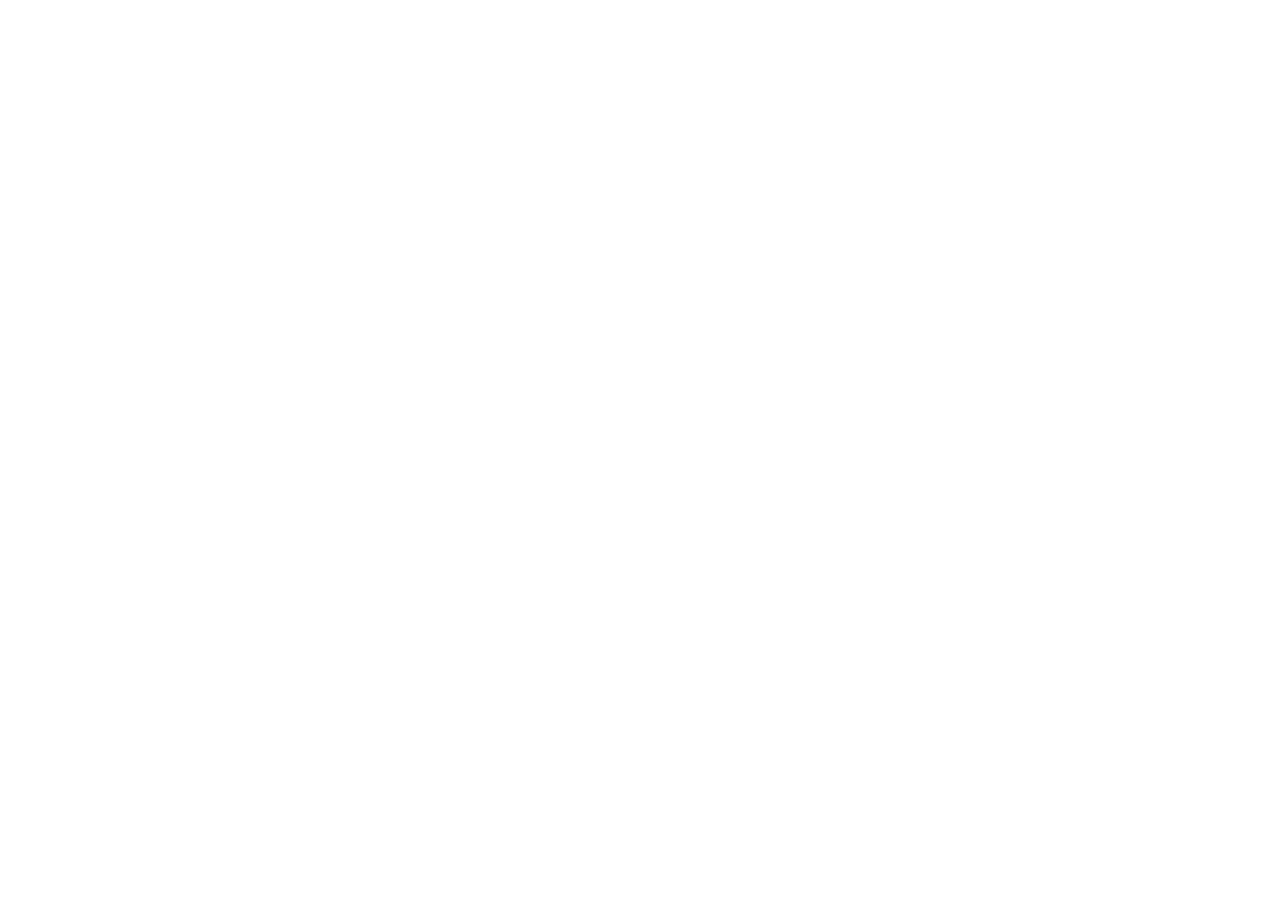
==== index.html @ 193b1db3 "structure" ====
<!DOCTYPE html>
<html lang="en">

<head>
    <meta charset="UTF-8">
    <meta name="viewport" content="width=device-width, initial-scale=1.0">
    <title>Document</title>
</head>

<body>

</body>

</html>
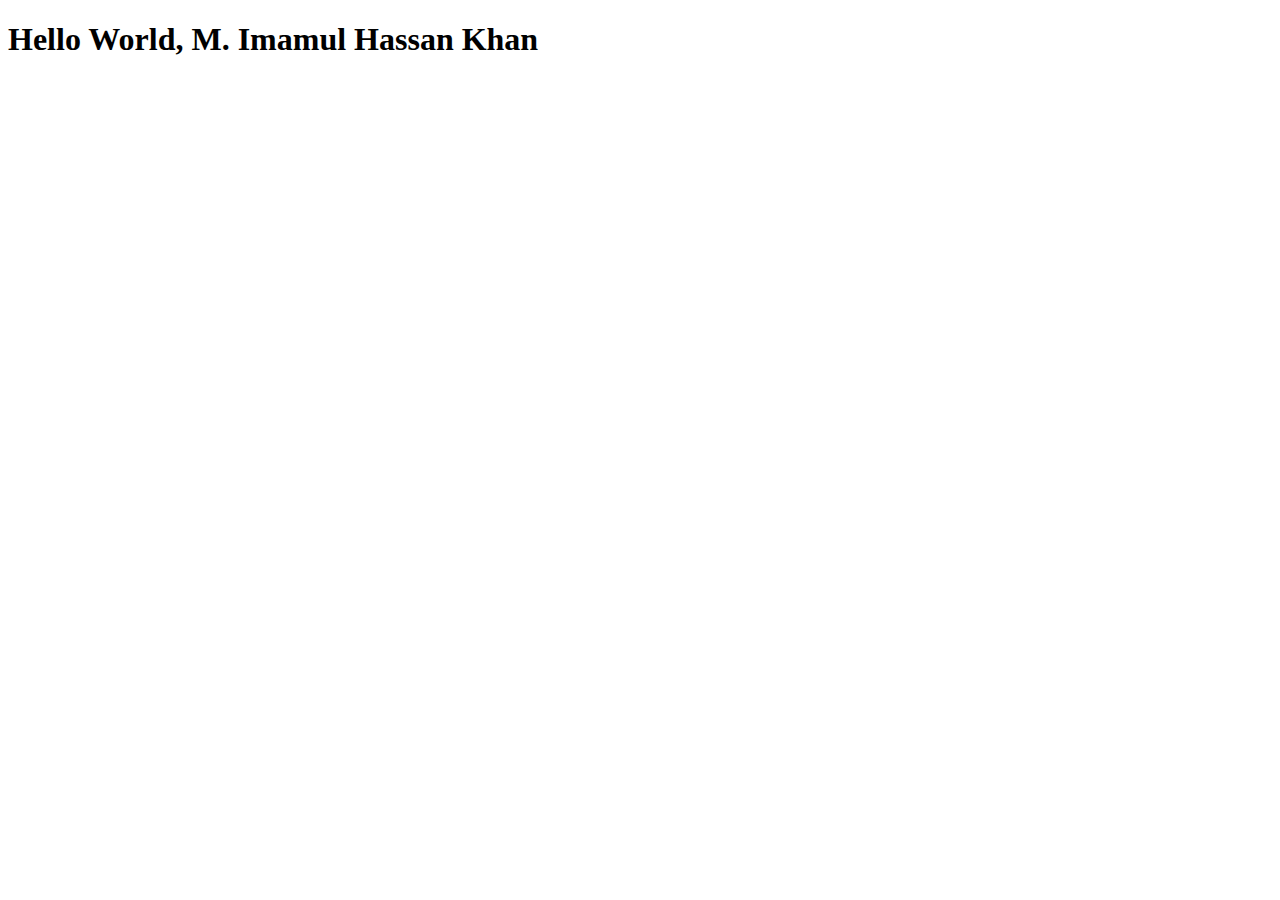
==== commit 7c658c6a: "enter hello world" ====
--- a/index.html
+++ b/index.html
@@ -4,11 +4,11 @@
 <head>
     <meta charset="UTF-8">
     <meta name="viewport" content="width=device-width, initial-scale=1.0">
-    <title>Document</title>
+    <title>M. Imamul Hassan Khan</title>
 </head>
 
 <body>
-
+    <h1>Hello World, M. Imamul Hassan Khan</h1>
 </body>
 
 </html>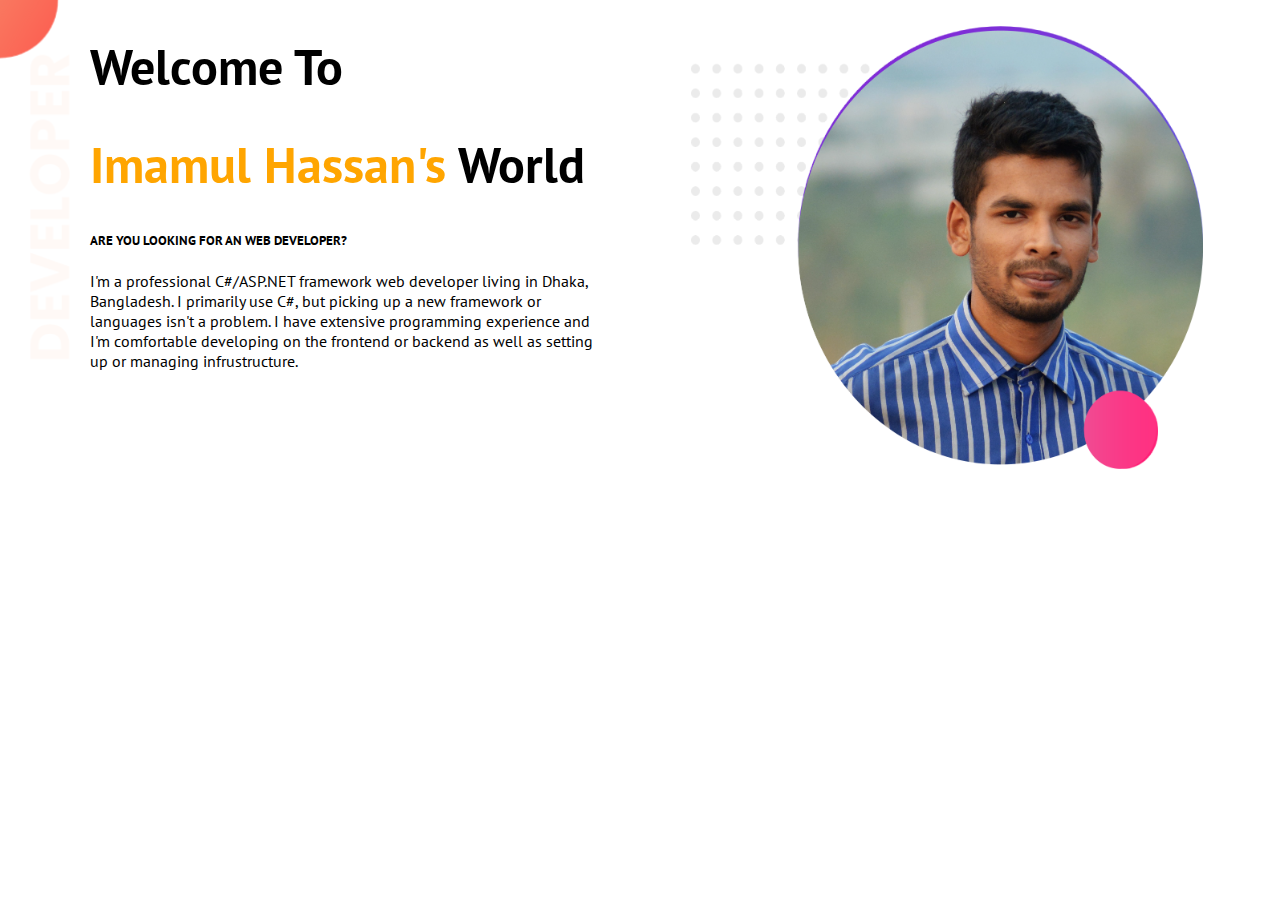
==== commit 98b14a26: "top section added" ====
--- a/index.html
+++ b/index.html
@@ -5,10 +5,23 @@
     <meta charset="UTF-8">
     <meta name="viewport" content="width=device-width, initial-scale=1.0">
     <title>M. Imamul Hassan Khan</title>
+    <link href="https://fonts.googleapis.com/css2?family=PT+Sans&display=swap" rel="stylesheet">
+    <link rel="stylesheet" href="style.css">
 </head>
 
 <body>
-    <h1>Hello World, M. Imamul Hassan Khan</h1>
+    <section class="top-banner-sec">
+        <div class="half-width">
+            <h1>Welcome To</h1>
+            <h1><span class="name-highlight">Imamul Hassan's</span> World</h1>
+            <h5>ARE YOU LOOKING FOR AN WEB DEVELOPER?</h5>
+            <p>I'm a professional C#/ASP.NET framework web developer living in Dhaka, Bangladesh. I primarily use C#, but picking up a new framework or languages isn't a problem. I have extensive programming experience and I'm comfortable developing on the
+                frontend or backend as well as setting up or managing infrustructure.</p>
+        </div>
+        <div class="half-width">
+            <img src="images/profile.png" alt="profile">
+        </div>
+    </section>
 </body>
 
 </html>--- a/style.css
+++ b/style.css
@@ -0,0 +1,33 @@
+body {
+    margin: 0;
+    font-family: 'PT Sans', sans-serif;
+}
+
+h1 {
+    font-size: 50px;
+}
+
+.name-highlight {
+    color: orange;
+}
+
+.half-width {
+    width: 40%;
+    float: left;
+    margin-left: 5%;
+    padding-left: 2%;
+}
+
+.half-width img {
+    width: 100%;
+    margin-top: 5%;
+}
+
+.top-banner-sec {
+    background-image: url("images/top-banner.png");
+    background-repeat: no-repeat;
+}
+
+section {
+    height: 500px;
+}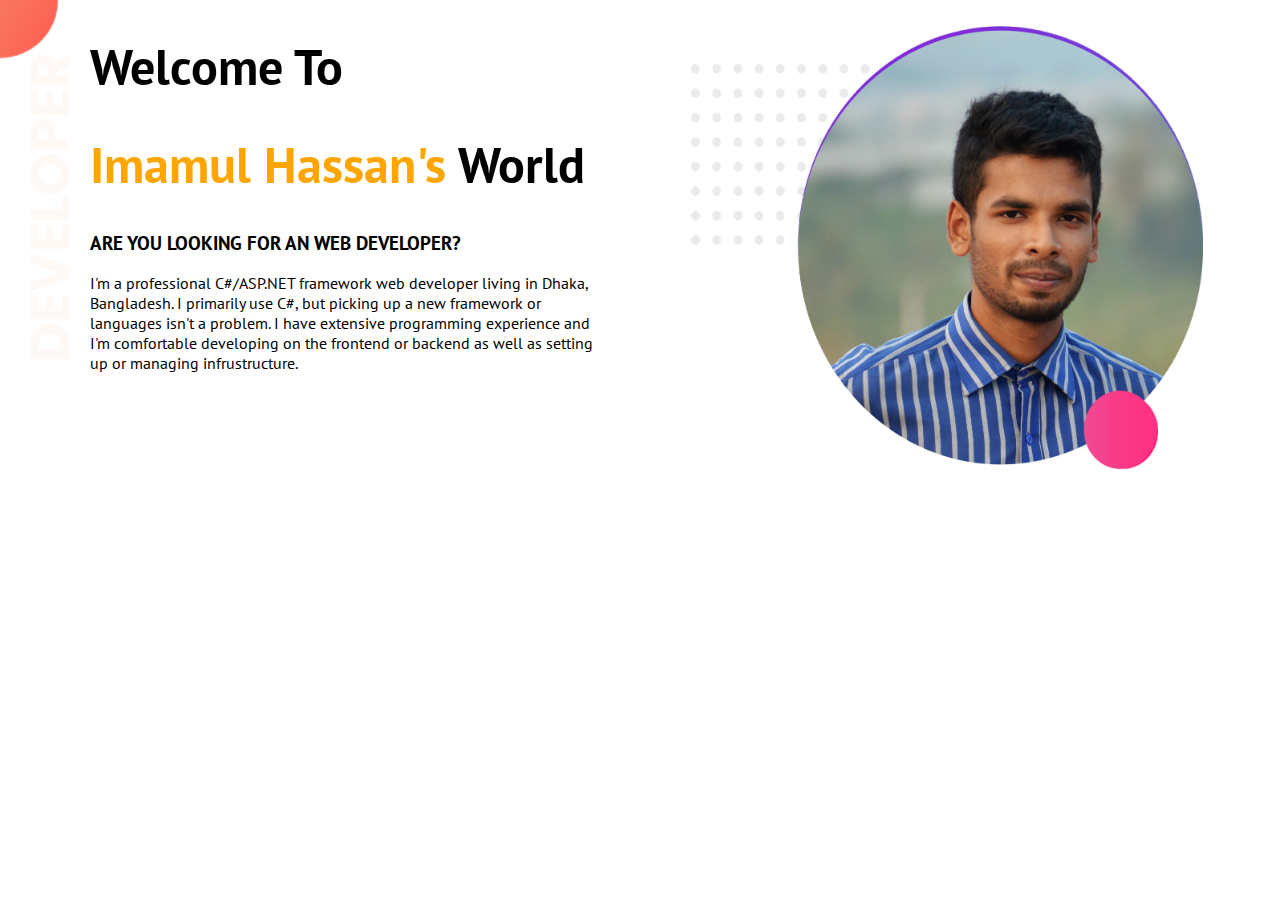
==== commit ddf7c101: "17 h5 to h3 correction" ====
--- a/index.html
+++ b/index.html
@@ -14,7 +14,7 @@
         <div class="half-width">
             <h1>Welcome To</h1>
             <h1><span class="name-highlight">Imamul Hassan's</span> World</h1>
-            <h5>ARE YOU LOOKING FOR AN WEB DEVELOPER?</h5>
+            <h3>ARE YOU LOOKING FOR AN WEB DEVELOPER?</h3>
             <p>I'm a professional C#/ASP.NET framework web developer living in Dhaka, Bangladesh. I primarily use C#, but picking up a new framework or languages isn't a problem. I have extensive programming experience and I'm comfortable developing on the
                 frontend or backend as well as setting up or managing infrustructure.</p>
         </div>
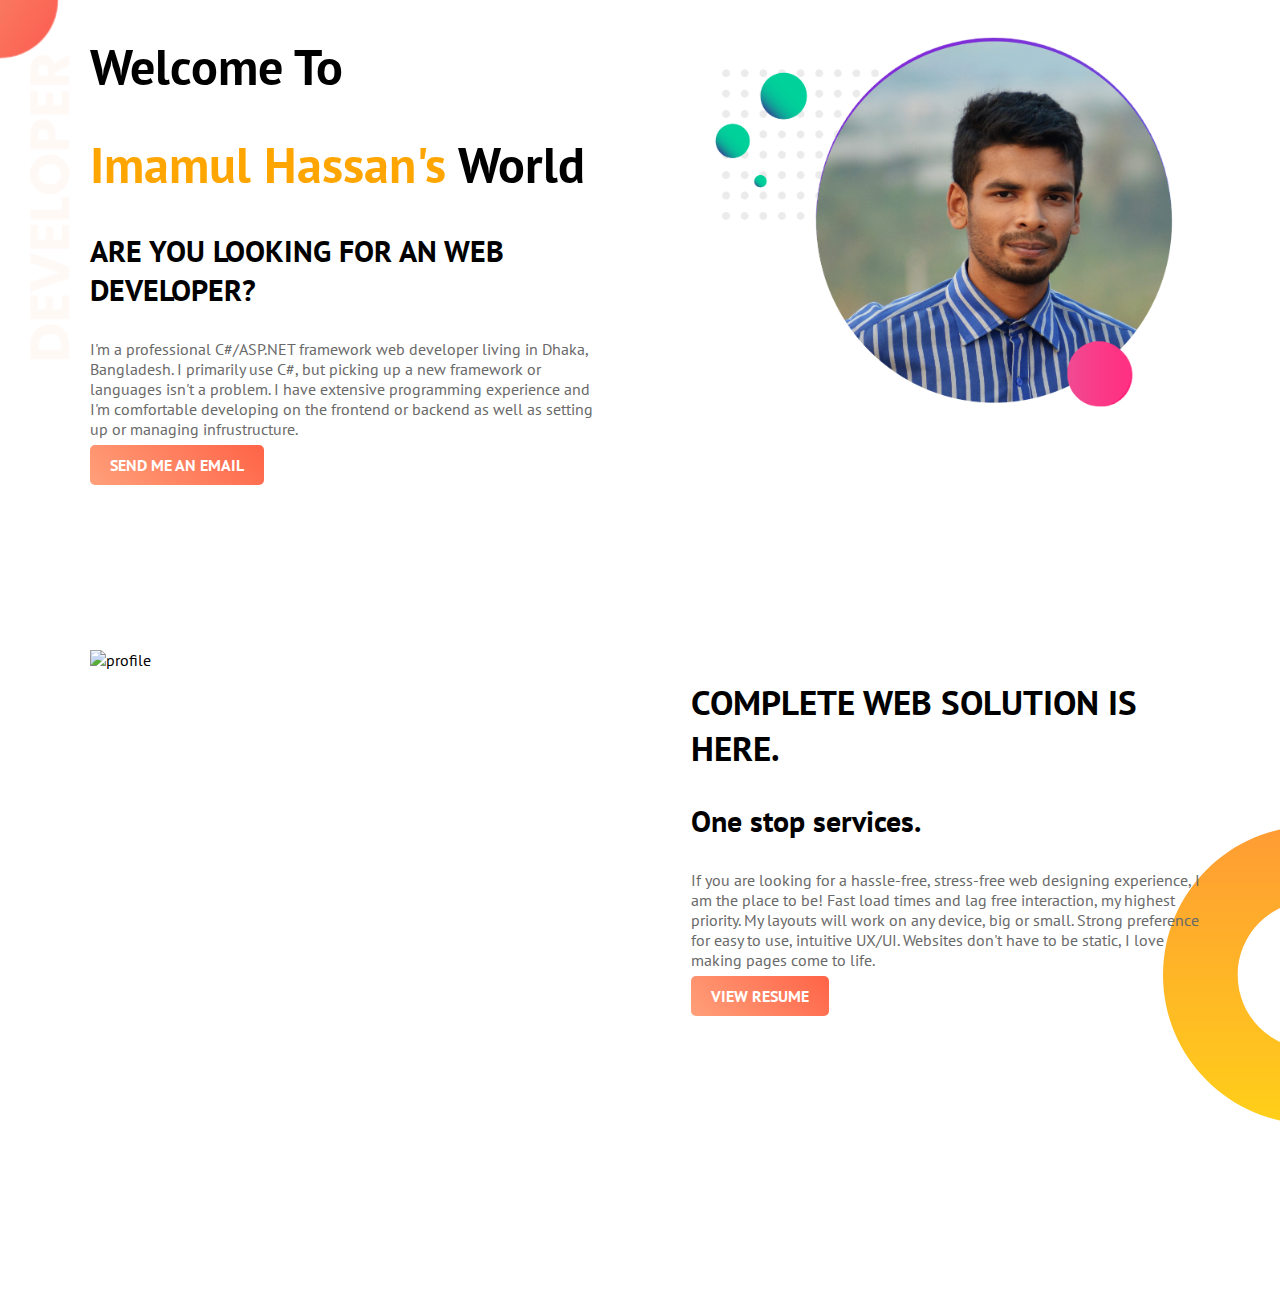
==== commit 48a650dd: "middle section insert" ====
--- a/index.html
+++ b/index.html
@@ -17,11 +17,24 @@
             <h3>ARE YOU LOOKING FOR AN WEB DEVELOPER?</h3>
             <p>I'm a professional C#/ASP.NET framework web developer living in Dhaka, Bangladesh. I primarily use C#, but picking up a new framework or languages isn't a problem. I have extensive programming experience and I'm comfortable developing on the
                 frontend or backend as well as setting up or managing infrustructure.</p>
+            <a class="link-button" target="_blank" href="https://mail.google.com/mail/u/0/#inbox?compose=VpCqJVFvknvsGfcKrBfHHwCdMDWCXnkpKndqzfcPCwsnJvLRdktHhTmZCTvVllMdCRmqRdl">SEND ME AN EMAIL</a>
         </div>
         <div class="half-width">
             <img src="images/profile.png" alt="profile">
         </div>
     </section>
+    <section class="description-sec">
+        <div class="half-width">
+            <img src="images/mid-sec-img-0১.png" alt="profile">
+        </div>
+        <div class="half-width">
+            <h2>COMPLETE WEB SOLUTION IS HERE.</h2>
+            <h3>One stop services.</h3>
+            <p>If you are looking for a hassle-free, stress-free web designing experience, I am the place to be! Fast load times and lag free interaction, my highest priority. My layouts will work on any device, big or small. Strong preference for easy to
+                use, intuitive UX/UI. Websites don't have to be static, I love making pages come to life.</p>
+            <a class="link-button" target="_blank" href="https://1drv.ms/w/s!AnnGIh2S0fKbmIIL8Gmbi6r7Je9YYA?e=QVQkea">VIEW RESUME</a>
+        </div>
+    </section>
 </body>
 
 </html>--- a/style.css
+++ b/style.css
@@ -5,6 +5,18 @@
 
 h1 {
     font-size: 50px;
+}
+
+h2 {
+    font-size: 35px;
+}
+
+h3 {
+    font-size: 30px;
+}
+
+p {
+    color: dimgray;
 }
 
 .name-highlight {
@@ -20,7 +32,6 @@
 
 .half-width img {
     width: 100%;
-    margin-top: 5%;
 }
 
 .top-banner-sec {
@@ -28,6 +39,23 @@
     background-repeat: no-repeat;
 }
 
+.description-sec {
+    background-image: url("images/dream-bg.png");
+    background-repeat: no-repeat;
+    background-position: right;
+}
+
 section {
     height: 500px;
+    padding-bottom: 150px;
+}
+
+.link-button {
+    text-decoration: none;
+    background-image: linear-gradient(45deg, lightSalmon, tomato);
+    border-radius: 5px;
+    padding: 10px 20px;
+    color: white;
+    font-weight: 700;
+    margin-top: 10px;
 }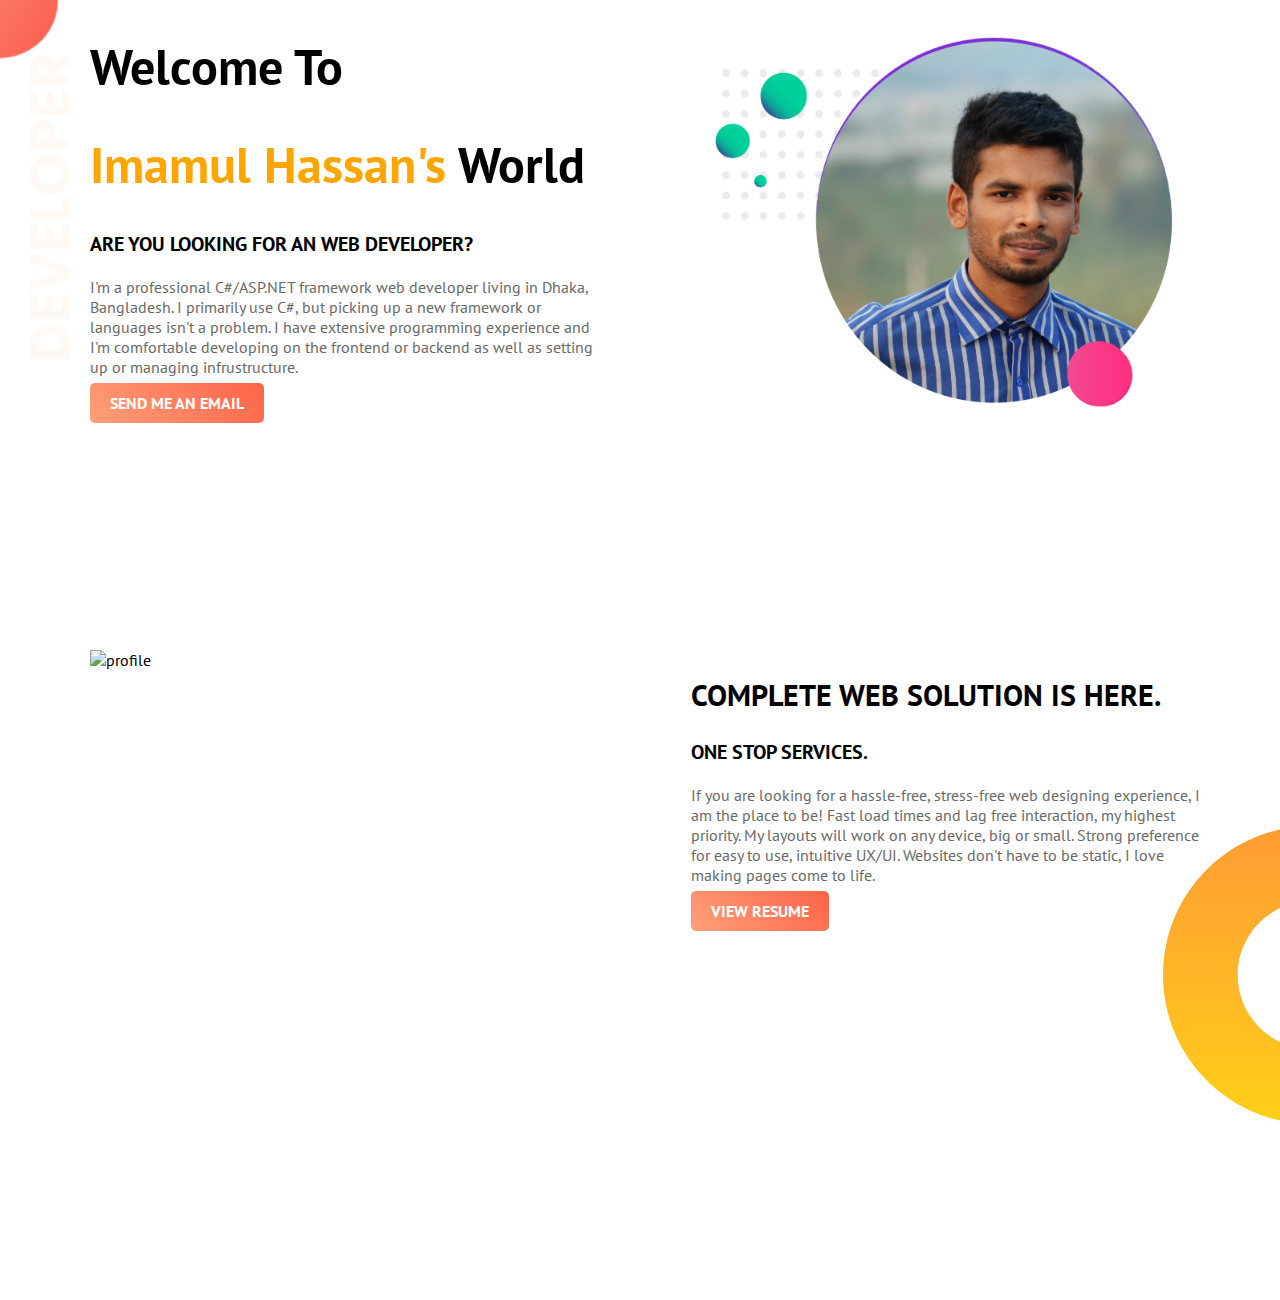
==== commit b2c460b6: "Merge pull request #6 from mimamulhassankhan/master" ====
--- a/index.html
+++ b/index.html
@@ -29,7 +29,7 @@
         </div>
         <div class="half-width">
             <h2>COMPLETE WEB SOLUTION IS HERE.</h2>
-            <h3>One stop services.</h3>
+            <h3>ONE STOP SERVICES.</h3>
             <p>If you are looking for a hassle-free, stress-free web designing experience, I am the place to be! Fast load times and lag free interaction, my highest priority. My layouts will work on any device, big or small. Strong preference for easy to
                 use, intuitive UX/UI. Websites don't have to be static, I love making pages come to life.</p>
             <a class="link-button" target="_blank" href="https://1drv.ms/w/s!AnnGIh2S0fKbmIIL8Gmbi6r7Je9YYA?e=QVQkea">VIEW RESUME</a>
--- a/style.css
+++ b/style.css
@@ -8,11 +8,11 @@
 }
 
 h2 {
-    font-size: 35px;
+    font-size: 30px;
 }
 
 h3 {
-    font-size: 30px;
+    font-size: 20px;
 }
 
 p {
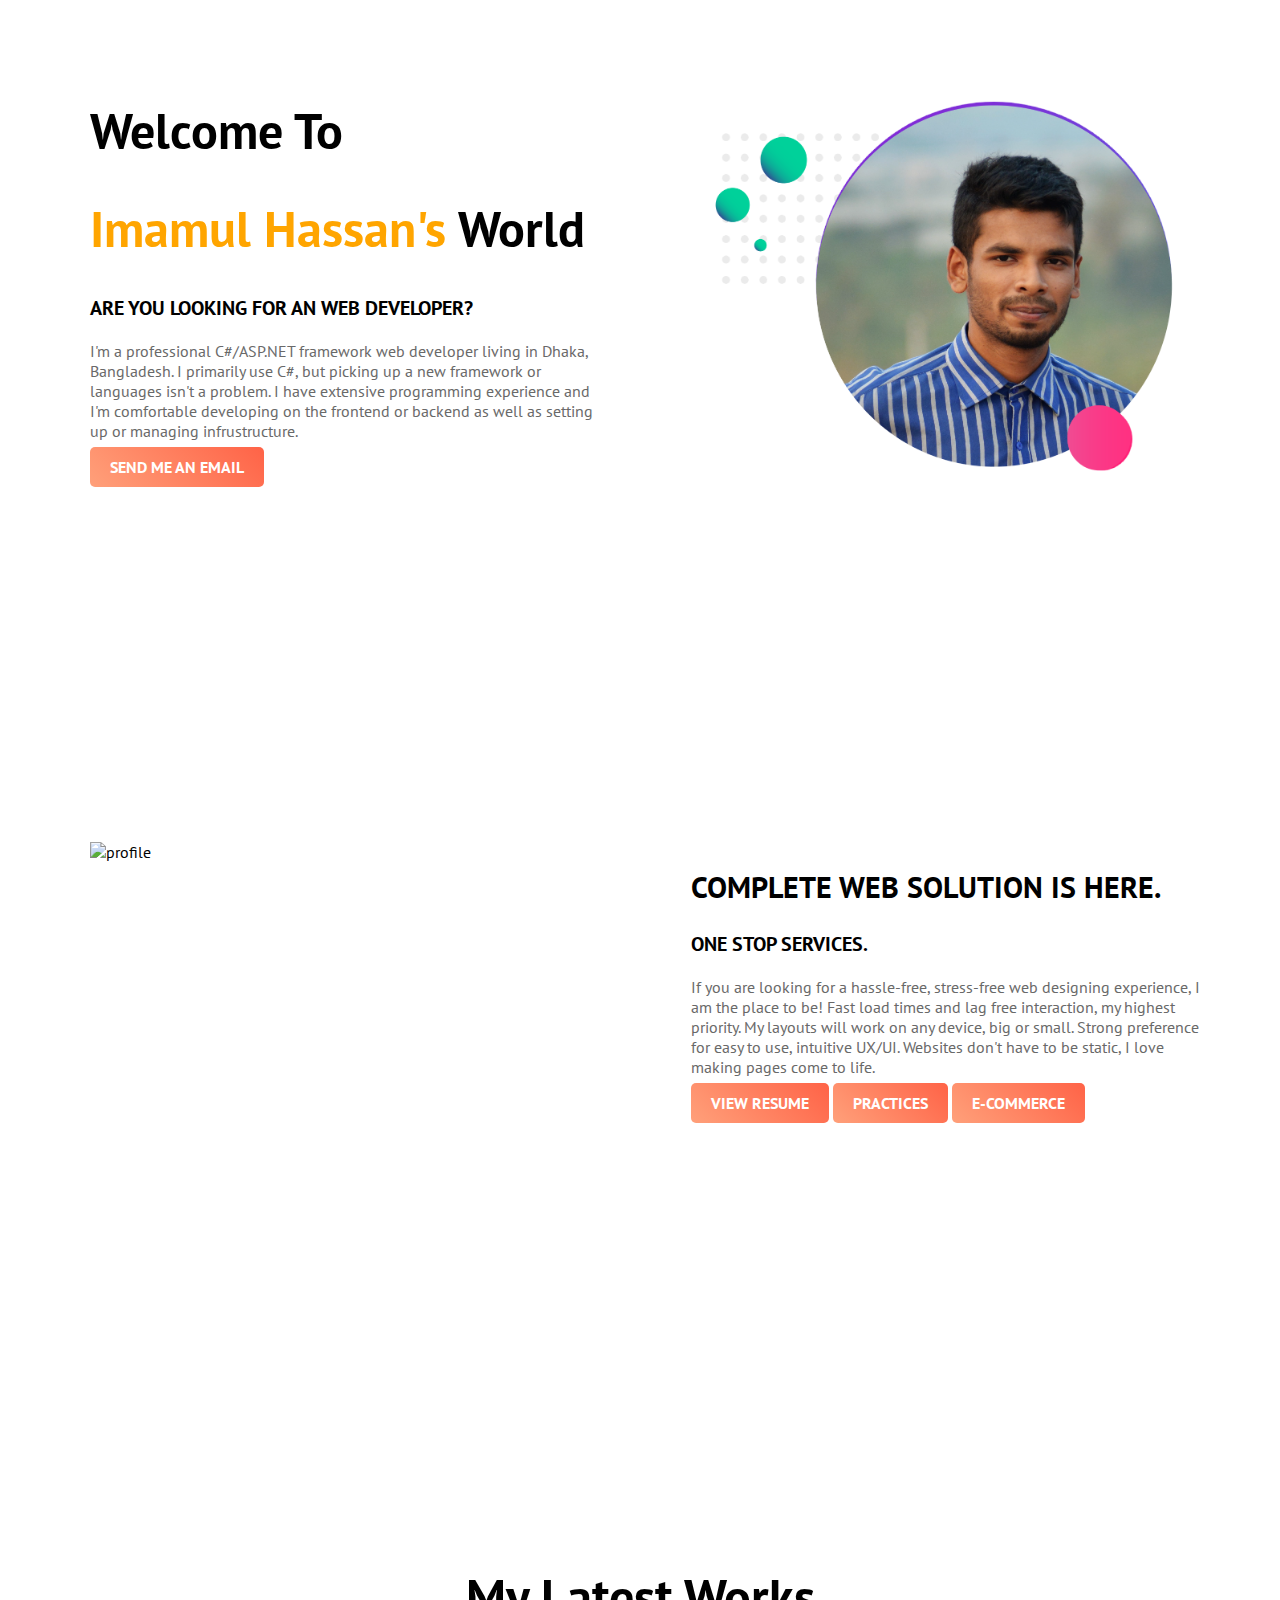
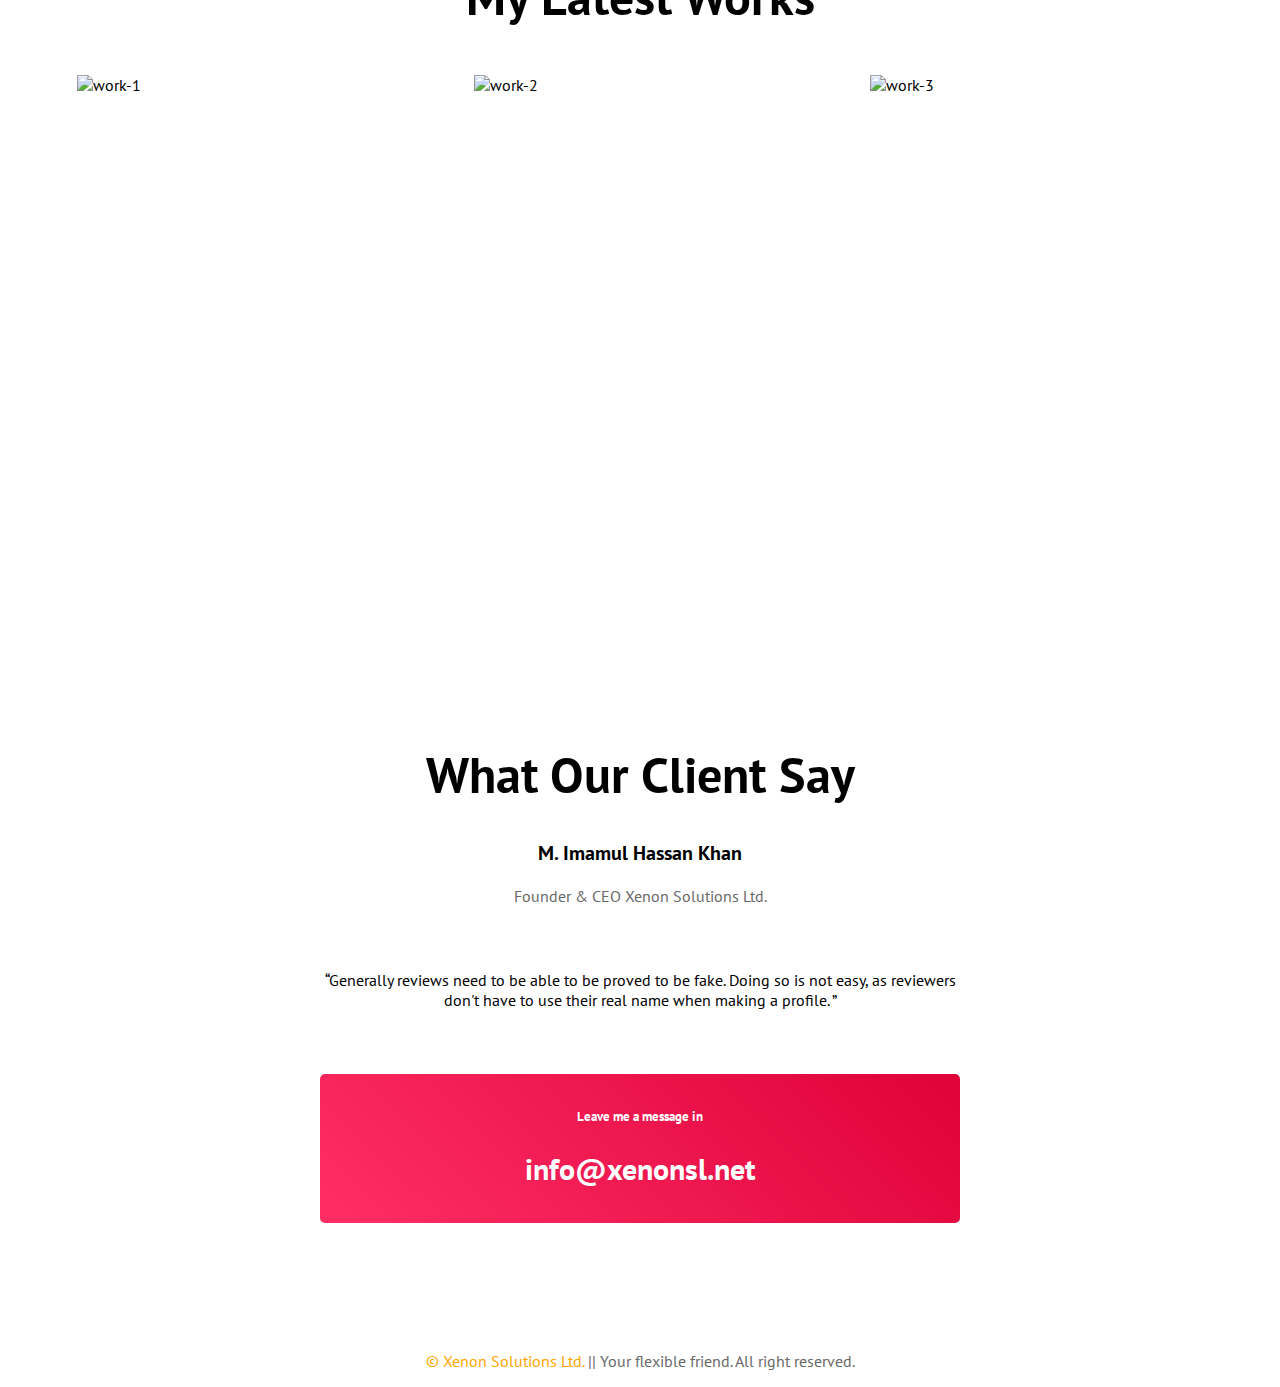
==== commit 8af242b7: "practices added" ====
--- a/index.html
+++ b/index.html
@@ -13,7 +13,7 @@
     <section class="top-banner-sec">
         <div class="half-width">
             <h1>Welcome To</h1>
-            <h1><span class="name-highlight">Imamul Hassan's</span> World</h1>
+            <h1><span class="orange-highlight">Imamul Hassan's</span> World</h1>
             <h3>ARE YOU LOOKING FOR AN WEB DEVELOPER?</h3>
             <p>I'm a professional C#/ASP.NET framework web developer living in Dhaka, Bangladesh. I primarily use C#, but picking up a new framework or languages isn't a problem. I have extensive programming experience and I'm comfortable developing on the
                 frontend or backend as well as setting up or managing infrustructure.</p>
@@ -23,7 +23,7 @@
             <img src="images/profile.png" alt="profile">
         </div>
     </section>
-    <section class="description-sec">
+    <section class="biography-sec">
         <div class="half-width">
             <img src="images/mid-sec-img-0১.png" alt="profile">
         </div>
@@ -33,8 +33,33 @@
             <p>If you are looking for a hassle-free, stress-free web designing experience, I am the place to be! Fast load times and lag free interaction, my highest priority. My layouts will work on any device, big or small. Strong preference for easy to
                 use, intuitive UX/UI. Websites don't have to be static, I love making pages come to life.</p>
             <a class="link-button" target="_blank" href="https://1drv.ms/w/s!AnnGIh2S0fKbmIIL8Gmbi6r7Je9YYA?e=QVQkea">VIEW RESUME</a>
+            <a class="link-button" href="myworks.html">PRACTICES</a>
+            <a class="link-button" href="panda_commerce/index.html">E-COMMERCE</a>
         </div>
     </section>
+    <section class="latest-works">
+        <h1>My Latest Works</h1>
+        <div class="img-container">
+            <div class="img"><img src="images/latest-work/work-1.png" alt="work-1"></div>
+            <div class="img"><img src="images/latest-work/work-2.jpg" alt="work-2"></div>
+            <div class="img"><img src="images/latest-work/work-3.jpg" alt="work-3"></div>
+        </div>
+    </section>
+    <footer>
+        <div class="centered_items">
+            <h1>What Our Client Say</h1>
+            <div class="comments">
+                <h3>M. Imamul Hassan Khan</h3>
+                <p>Founder & CEO Xenon Solutions Ltd.</p>
+                <q>Generally reviews need to be able to be proved to be fake. Doing so is not easy, as reviewers don't have to use their real name when making a profile. </q>
+            </div>
+            <div class="btn_sec">
+                <h5>Leave me a message in</h5>
+                <h2>info@xenonsl.net</h2>
+            </div>
+            <p class="space"> <span class="orange-highlight">© Xenon Solutions Ltd.</span> || Your flexible friend. All right reserved. </p>
+        </div>
+    </footer>
 </body>
 
 </html>--- a/style.css
+++ b/style.css
@@ -19,7 +19,7 @@
     color: dimgray;
 }
 
-.name-highlight {
+.orange-highlight {
     color: orange;
 }
 
@@ -35,14 +35,17 @@
 }
 
 .top-banner-sec {
-    background-image: url("images/top-banner.png");
+    padding-top: 5%;
+    background-image: url("images/header-bg.png");
     background-repeat: no-repeat;
+    background-size: cover;
 }
 
-.description-sec {
-    background-image: url("images/dream-bg.png");
+.biography-sec {
+    padding-top: 10%;
+    background-image: url("images/biography-bg.png");
     background-repeat: no-repeat;
-    background-position: right;
+    background-size: cover;
 }
 
 section {
@@ -58,4 +61,57 @@
     color: white;
     font-weight: 700;
     margin-top: 10px;
+}
+
+.latest-works h1 {
+    text-align: center;
+}
+
+.latest-works {
+    background-image: url("images/latest-work-bg.png");
+    background-repeat: no-repeat;
+    background-size: cover;
+    padding-top: 3%;
+    height: 500px;
+}
+
+.img {
+    padding-top: 1%;
+    float: left;
+    width: 25%;
+    margin-left: 6%;
+}
+
+.img img {
+    width: 100%;
+}
+
+footer {
+    text-align: center;
+    padding-top: 10%;
+    background-image: url("images/footer-bg.png");
+    background-repeat: no-repeat;
+    background-size: cover;
+}
+
+.centered_items {
+    width: 50%;
+    margin: 0% 25%;
+}
+
+.btn_sec {
+    text-decoration: none;
+    background-image: linear-gradient(45deg, #FE2E64, #DF013A);
+    border-radius: 5px;
+    padding: 10px 20px;
+    color: white;
+    margin-top: 10%;
+}
+
+.comments p {
+    margin-bottom: 10%;
+}
+
+.space {
+    margin-top: 20%;
 }